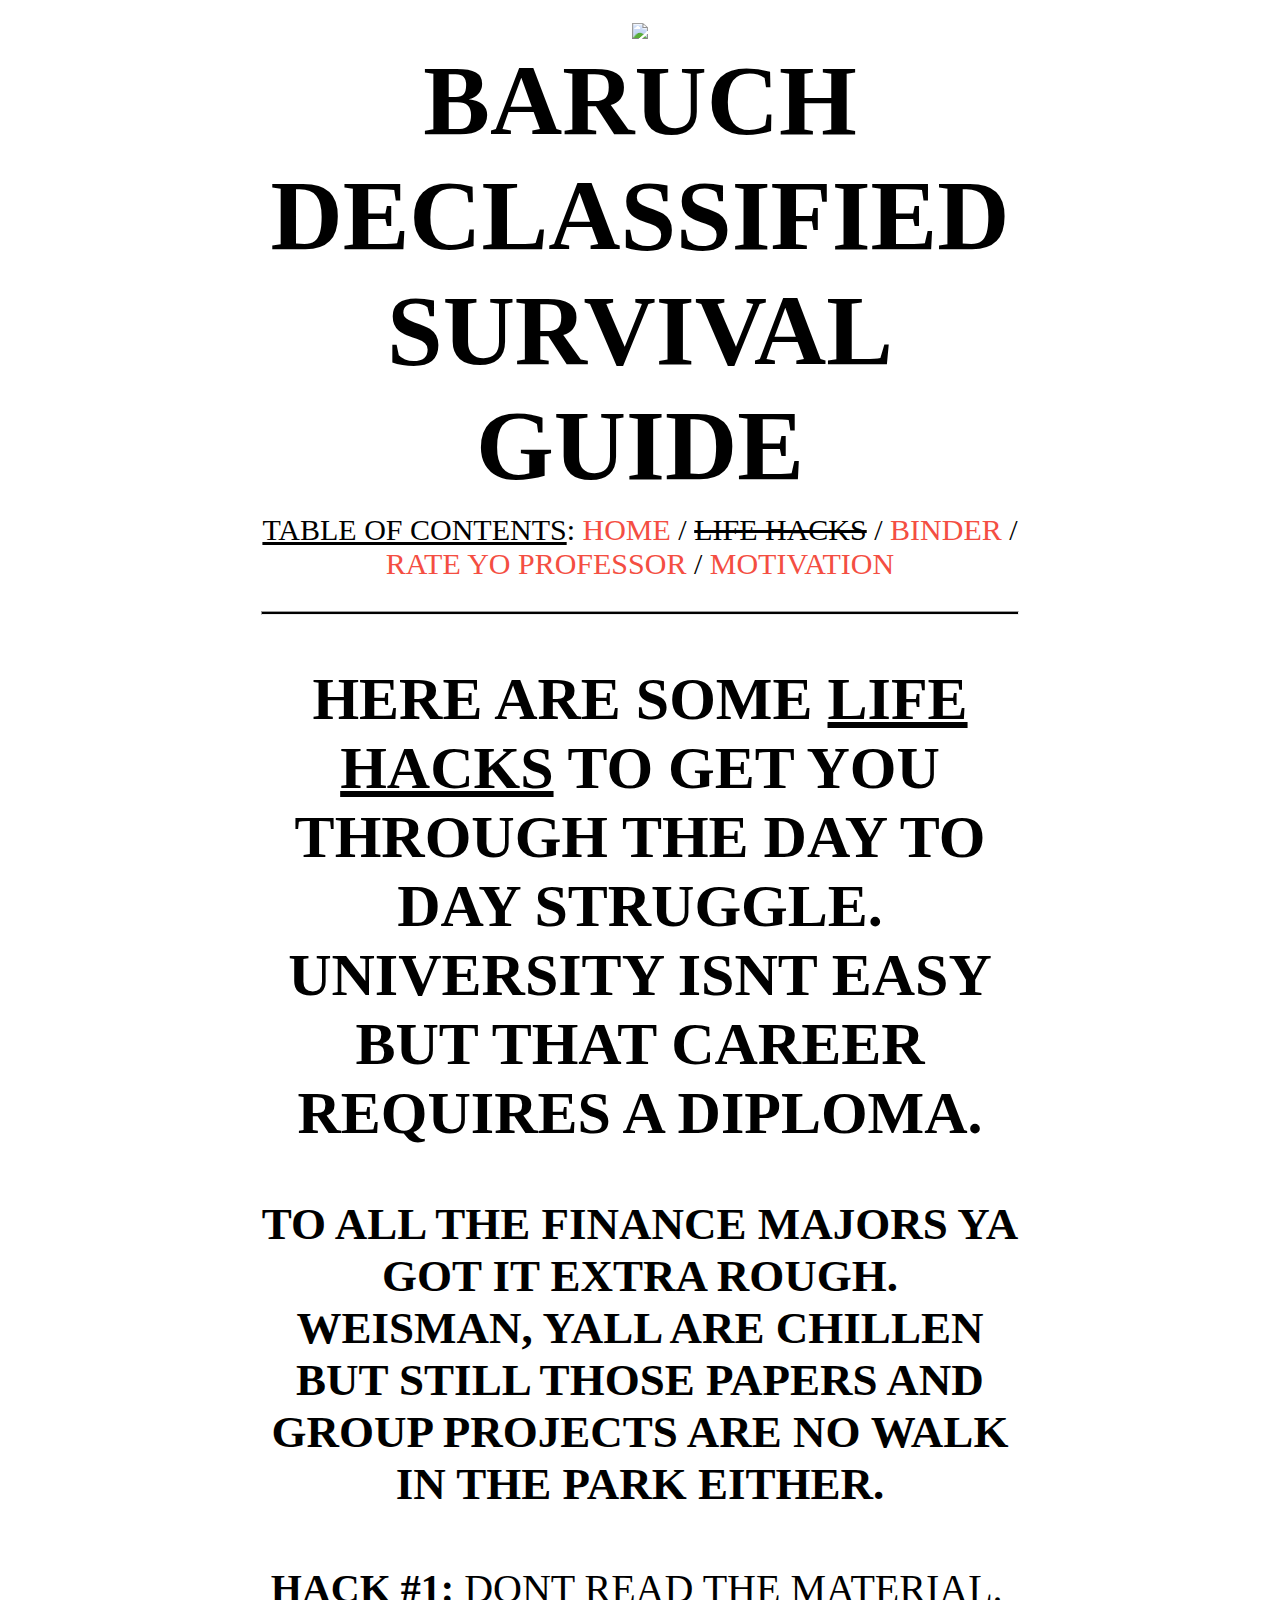
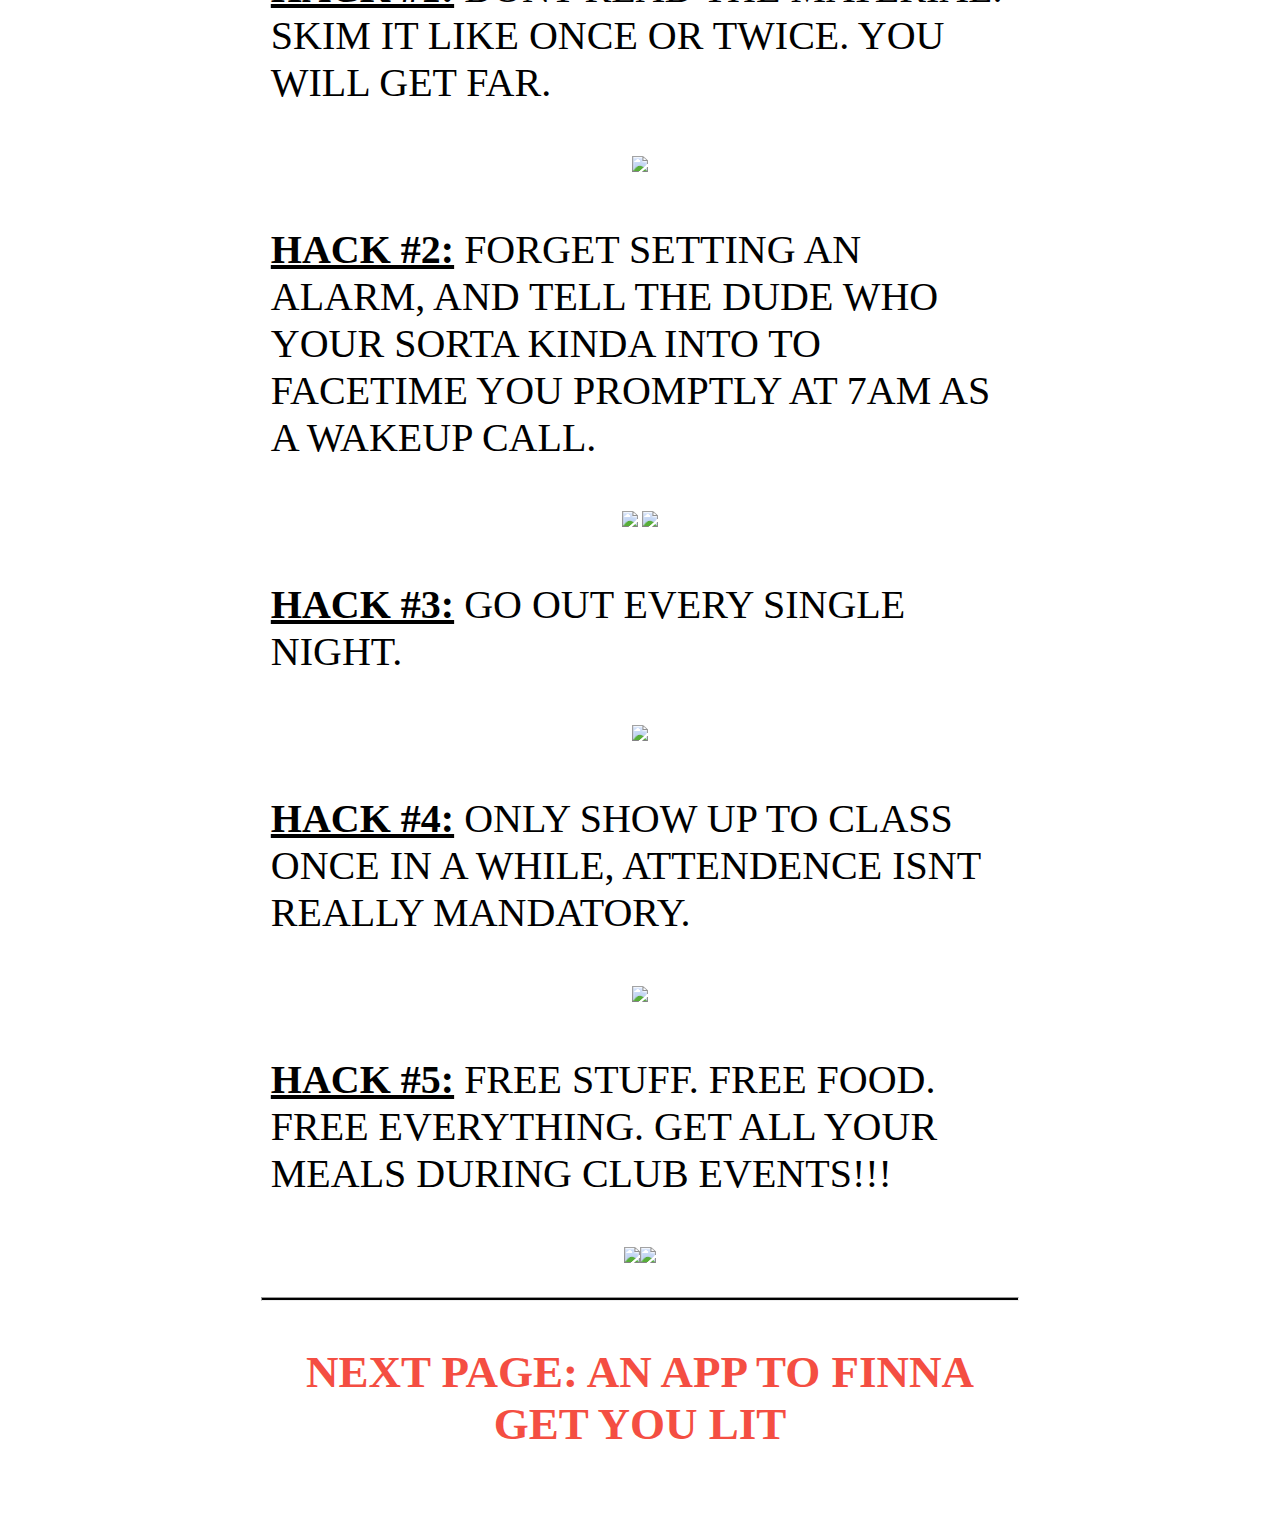
==== page1.html @ 5246211c "Add files via upload" ====
<!DOCTYPE html>

<html>
    <head>
    <title>Baruch Declassified Survival Guide</title>
    <link href="style.css" type="text/css" rel= "stylesheet">

  </head>

    <body>
     <div id="container">
      <center><img class="bearcat" src="images/bearcat.png"></center>
      <h1> Baruch Declassified Survival Guide</h1>
     <nav>
       <u>Table of Contents</u>: <a href="home.html">Home</a> / <s>Life Hacks</s> / <a href="page2.html">Binder</a> / <a href="page3.html">Rate Yo Professor</a> / <a href="doit.html">Motivation</a>
     </nav>
 <hr>
      <h2>Here are some <u>life hacks</u> to get you through the day to day struggle.
        University isnt easy but that career requires a diploma. </h2>
        <h3>To all the finance majors ya got it extra rough. Weisman, yall are chillen
          but still those papers and group projects are no walk in the park either.</h3>

        <p><b><u>Hack #1:</u></b> DONT READ THE MATERIAL. skim it like once or twice. You will get far. </p>

          <center><img src="gifs/hack11.gif"></center>

          <p><b><u>Hack #2:</u></b> Forget setting an alarm, and tell the dude who your sorta kinda into to
            facetime you promptly at 7am as a wakeup call.</p>
         <center>  <img src="gifs/hack21.gif">
              <img src="gifs/hack22.gif"></center>

          <p><b><u>Hack #3:</u></b> GO OUT EVERY SINGLE NIGHT. </p>

            <center><img src="gifs/h31.gif"></center>

          <p><b><u>Hack #4:</u></b> Only show up to class once in a while, attendence isnt really mandatory.  </p>
          <center><img src="gifs/hack4.gif"></center>
          <p><b><u>Hack #5:</u></b> FREE STUFF. FREE FOOD. FREE EVERYTHING. Get all your meals during club events!!! </p>
          <center><img src="gifs/hack5.gif"><img src="gifs/hack51.gif"</center>

<hr>
<h3><a href="page2.html">Next Page: An app to finna get you lit</a></h3>

      </div>
    </body>
</html>
---- style.css ----
/* Font from Dafont.com */
@font-face {
  font-family:schoolface;
  src: url('fonts/schoolface.ttf')

}

/* Cursor from totallyfreecursors.com */
html {
  cursor: url("http://downloads.totallyfreecursors.com/cursor_files/pencil.cur"), url("http://downloads.totallyfreecursors.com/thumbnails/pencil.gif"), auto;
}

body {
background-image: url('images/bg.jpg');
background-attachment: fixed;
font-family:schoolface;
text-transform:uppercase;
}

a:link, a:visited, a:active {
  text-decoration: none;
  color: #f44e42;
}

a:hover {
  text-decoration:line-through;
}

h1, h2, h3, h4 {
  text-align:center;
}

h1 {
  font-size:100px;
  margin:0px;
}

h2 {
  font-size:60px;
}

h3 {
  font-size:45px;
}

p {
  font-size:40px;
  padding:10px;
}


.bearcat {
  width:200px;
}

.bearcat:hover {
    -webkit-filter: invert(100%);
    filter: hue-rotate(90deg);
}

nav {
  font-size: 30px;
  text-align: center;
  margin-top:10px;
  margin-bottom:10px;
}

hr {
  margin-bottom:0;
  margin-top:30px;
  height:2px;
  background-color:black;
}

#container {
  width: 60%;
  height:auto;
  background-image: url('images/paper.png');
  margin:auto;
  padding:15px;
}

#container img {
  max-width:90%;
}

.vans {
  width:90%;
  margin:0;
}

.vans:hover {
  filter:sepia(100%);
  transition:all 0.5s;
}

.app {
  width:40%;
  padding:10px;
}

#myVideo {
    position: fixed;
    right: 0;
    bottom: 0;
    min-width: 100%;
    min-height: 100%;
}
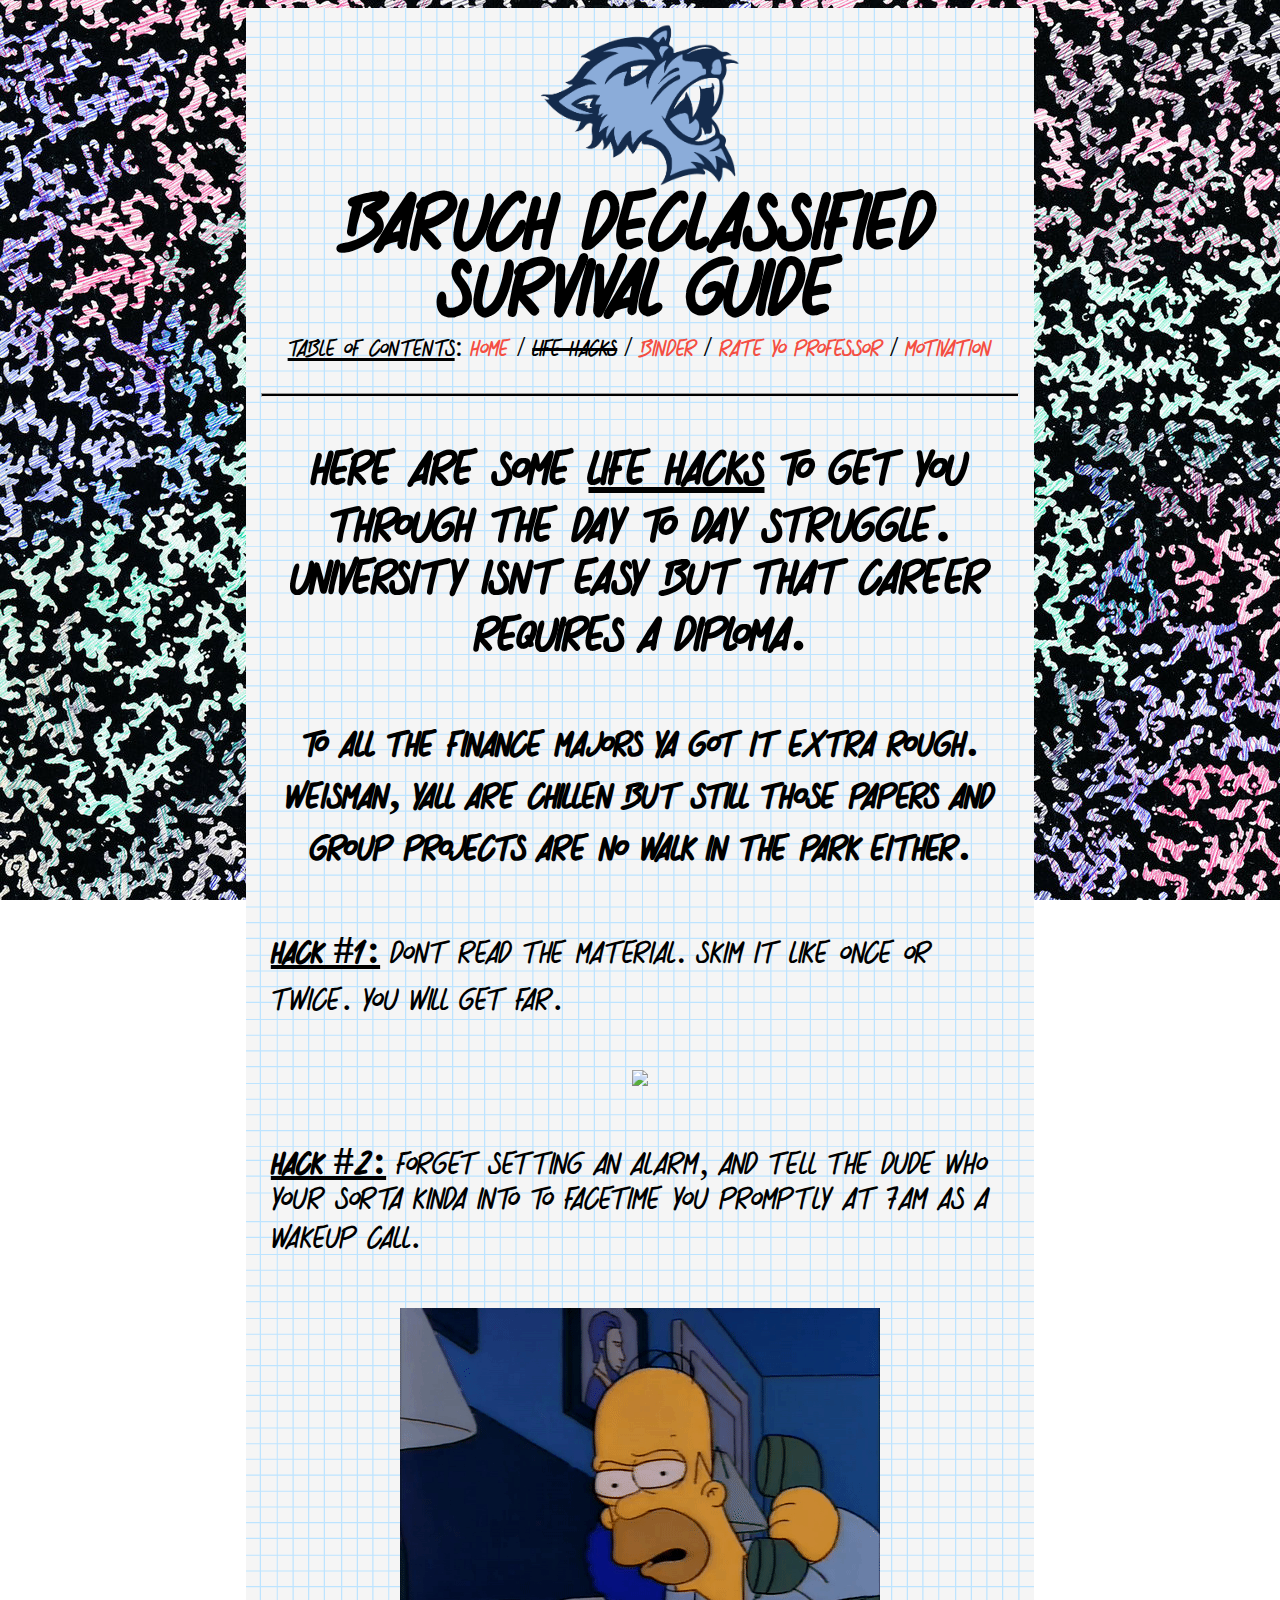
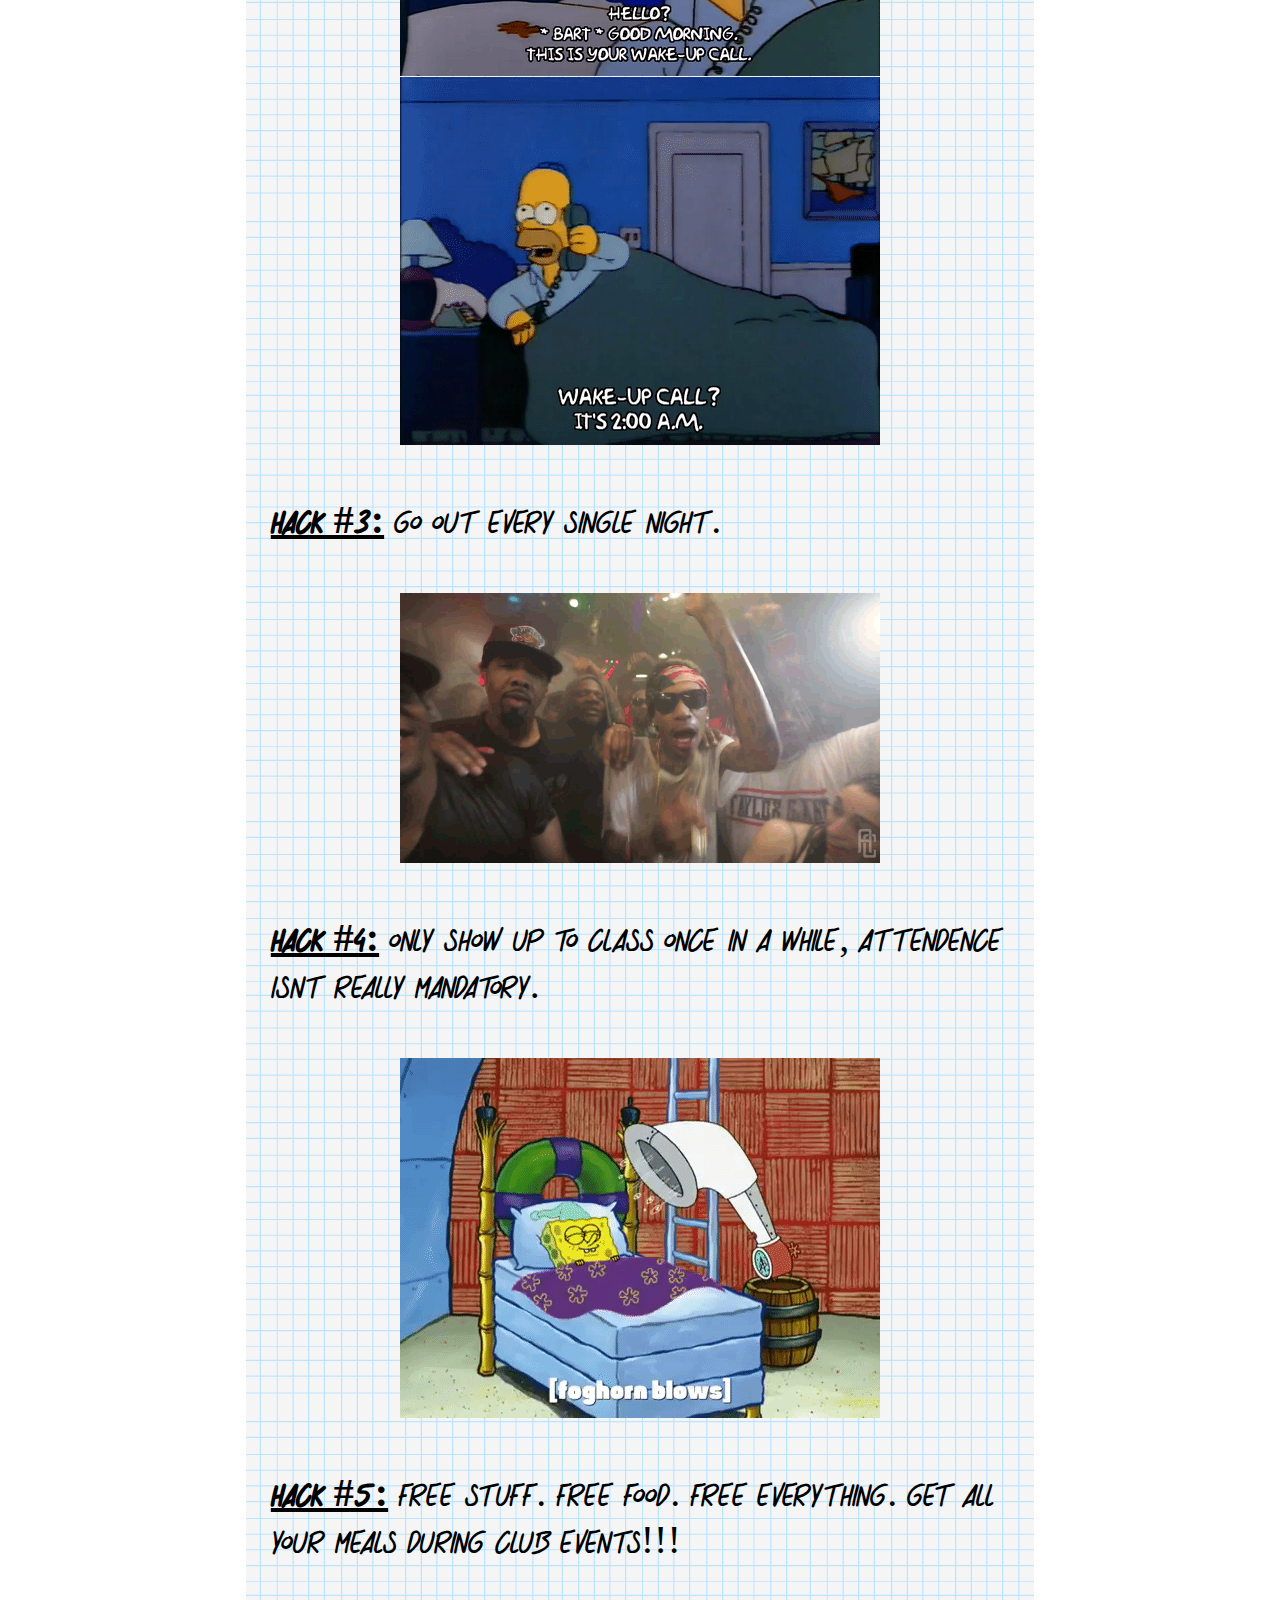
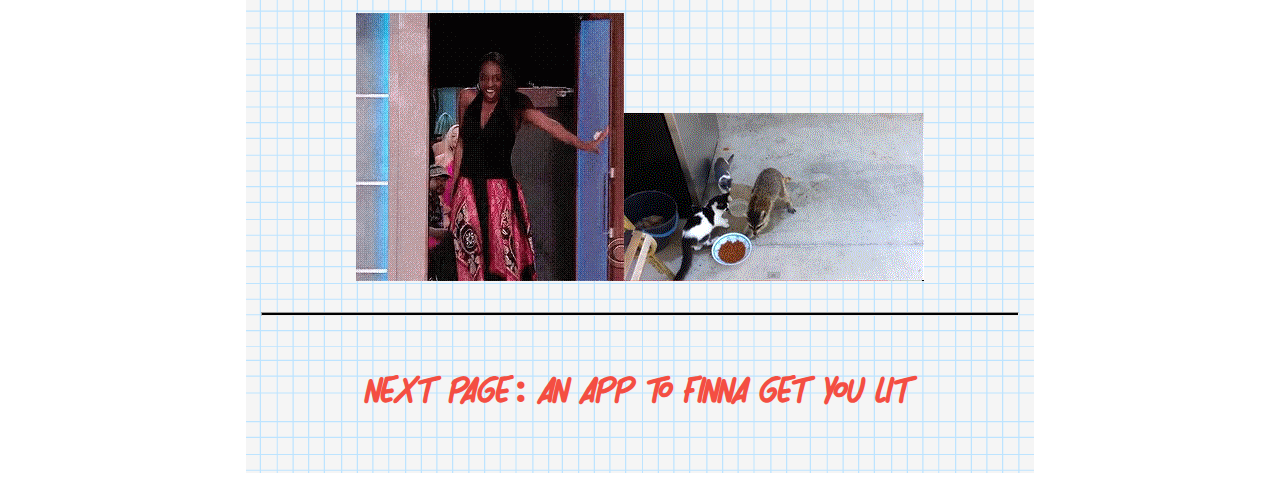
==== commit 24947bd1: "Update page1.html" ====
--- a/page1.html
+++ b/page1.html
@@ -12,7 +12,7 @@
       <center><img class="bearcat" src="images/bearcat.png"></center>
       <h1> Baruch Declassified Survival Guide</h1>
      <nav>
-       <u>Table of Contents</u>: <a href="home.html">Home</a> / <s>Life Hacks</s> / <a href="page2.html">Binder</a> / <a href="page3.html">Rate Yo Professor</a> / <a href="doit.html">Motivation</a>
+       <u>Table of Contents</u>: <a href="index.html">Home</a> / <s>Life Hacks</s> / <a href="page2.html">Binder</a> / <a href="page3.html">Rate Yo Professor</a> / <a href="doit.html">Motivation</a>
      </nav>
  <hr>
       <h2>Here are some <u>life hacks</u> to get you through the day to day struggle.
